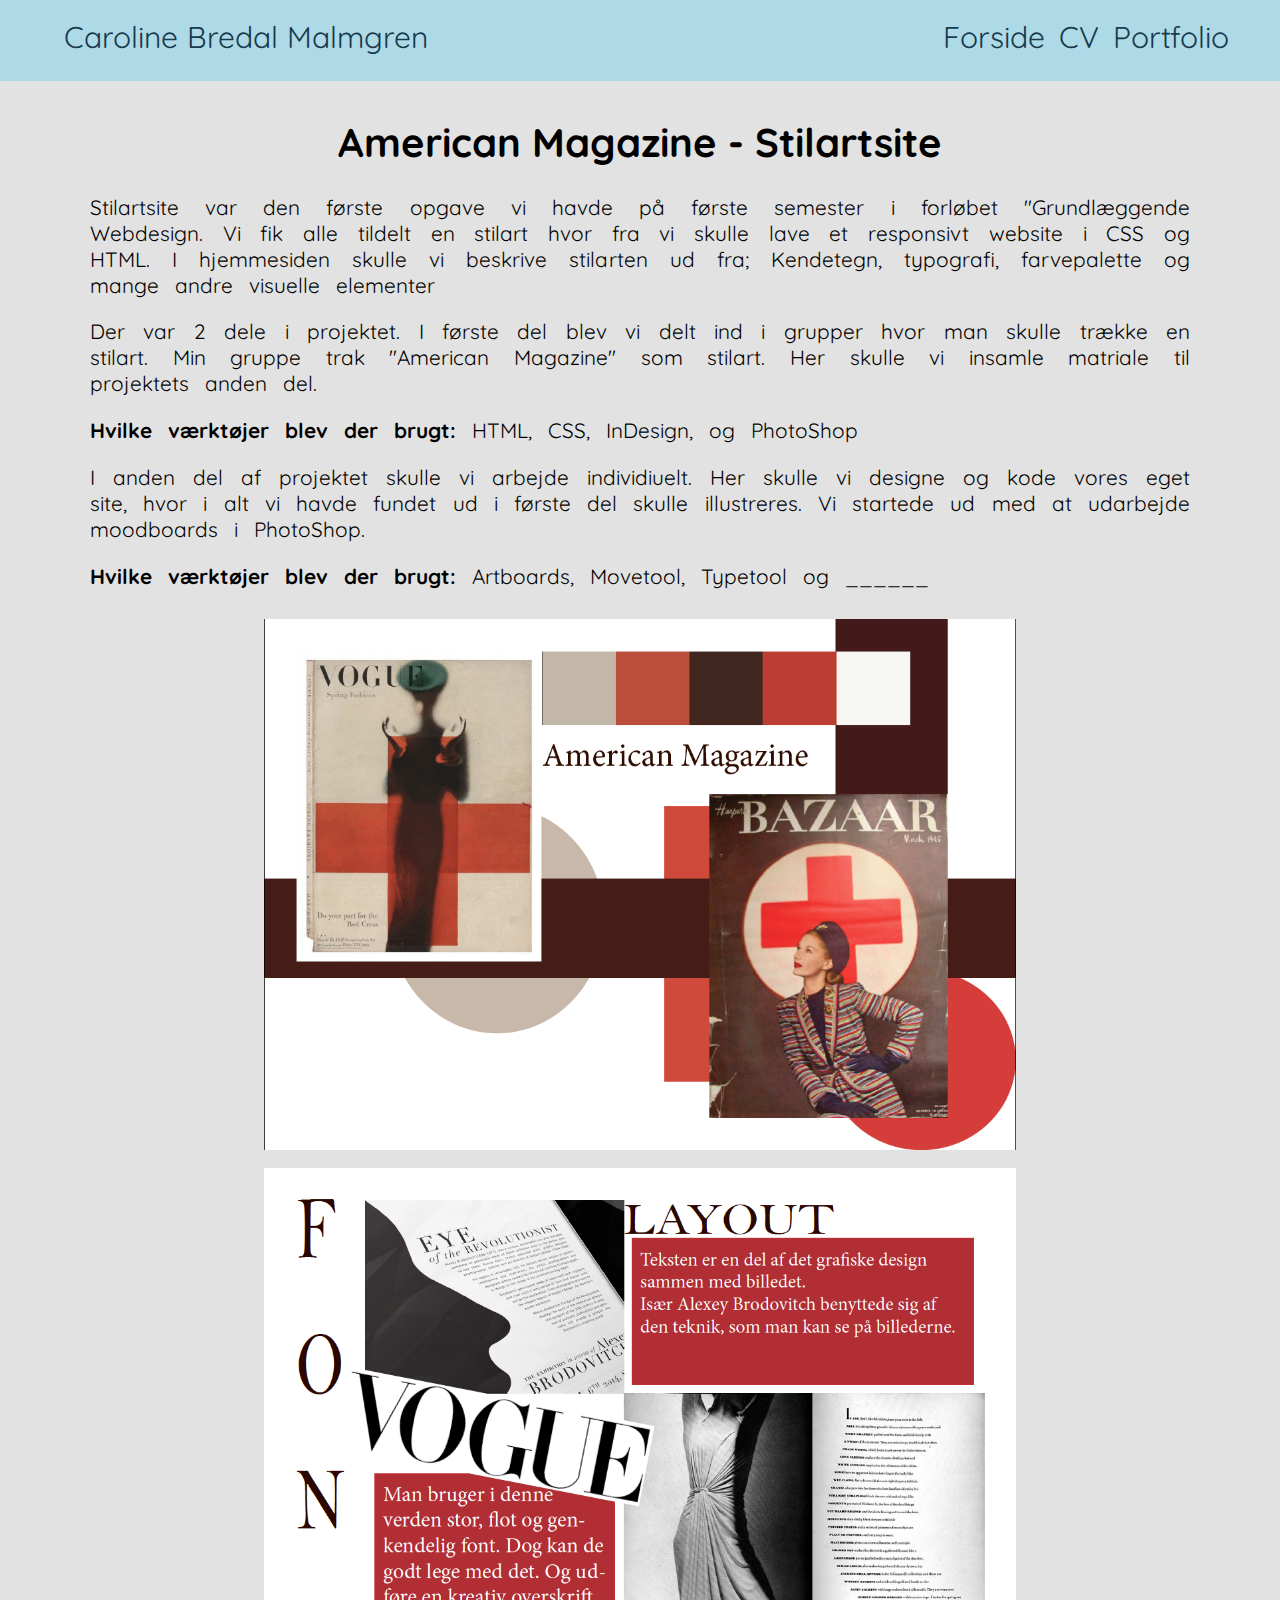
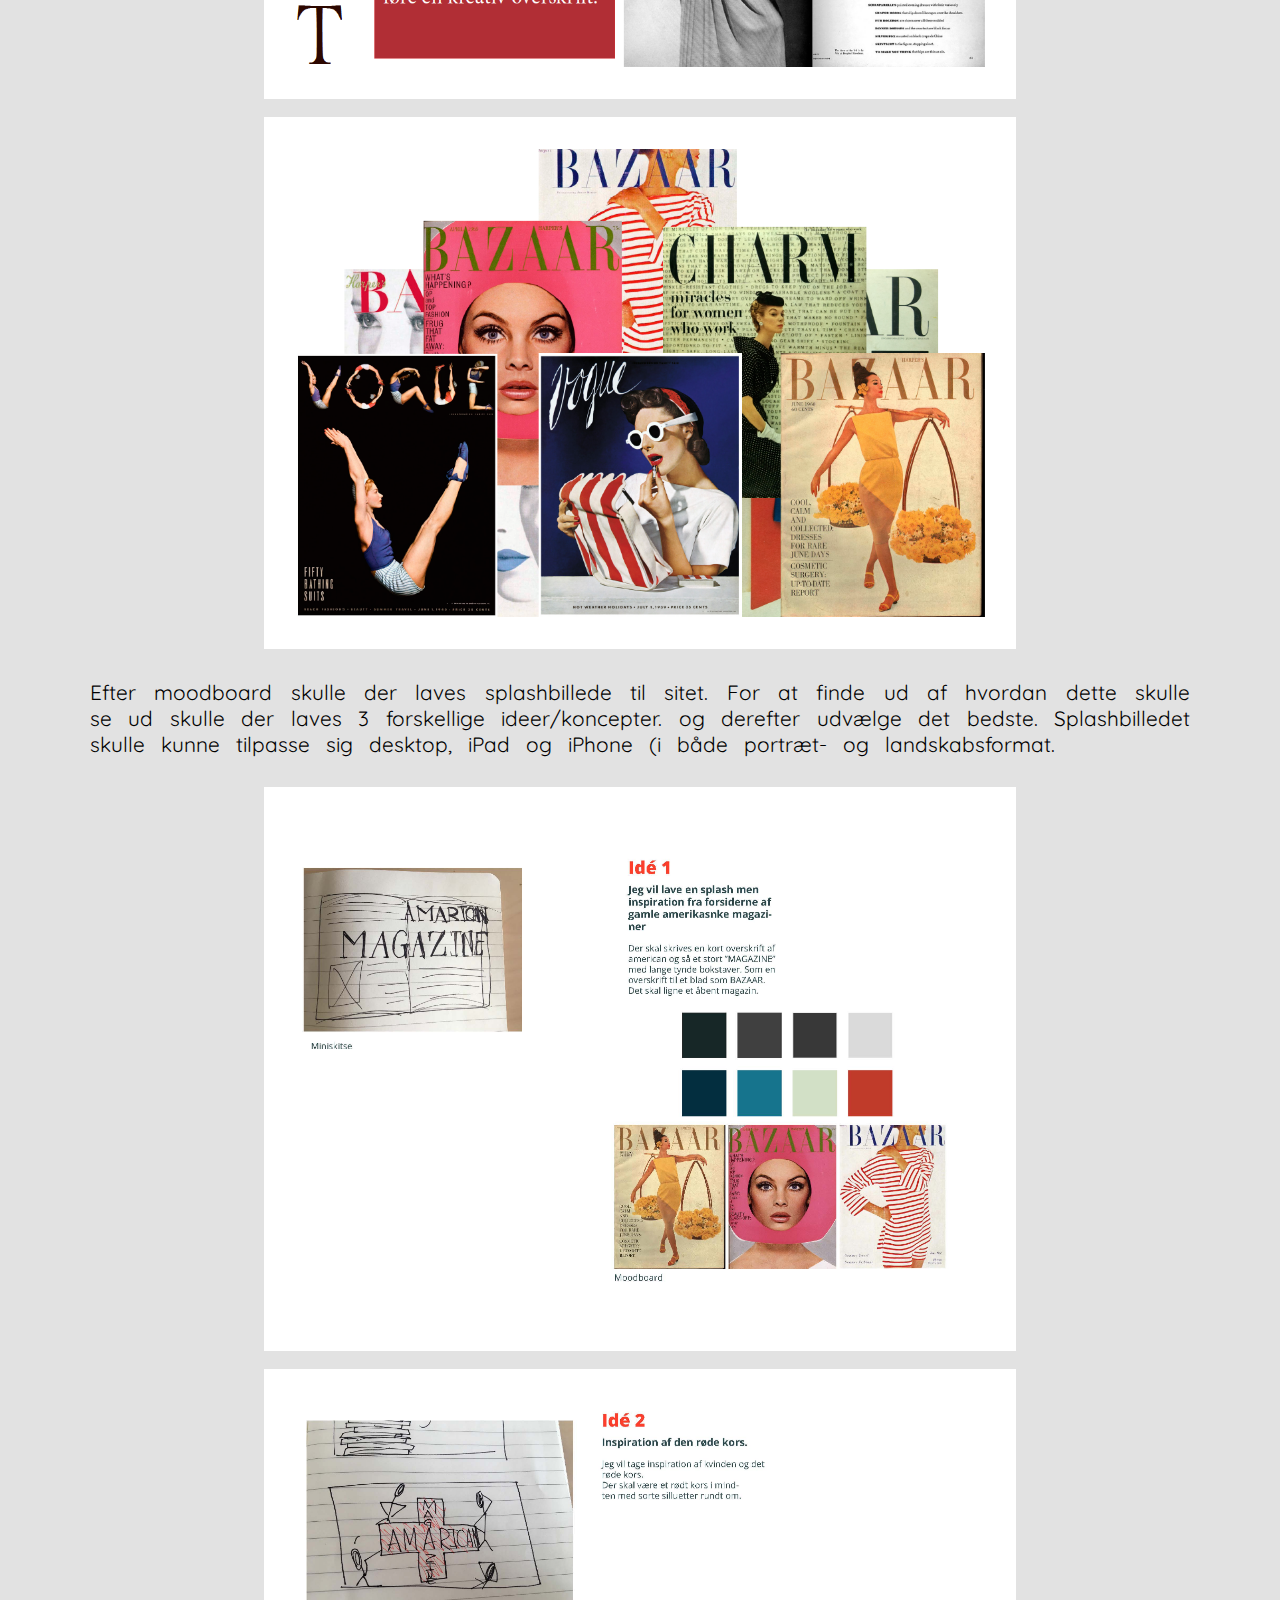
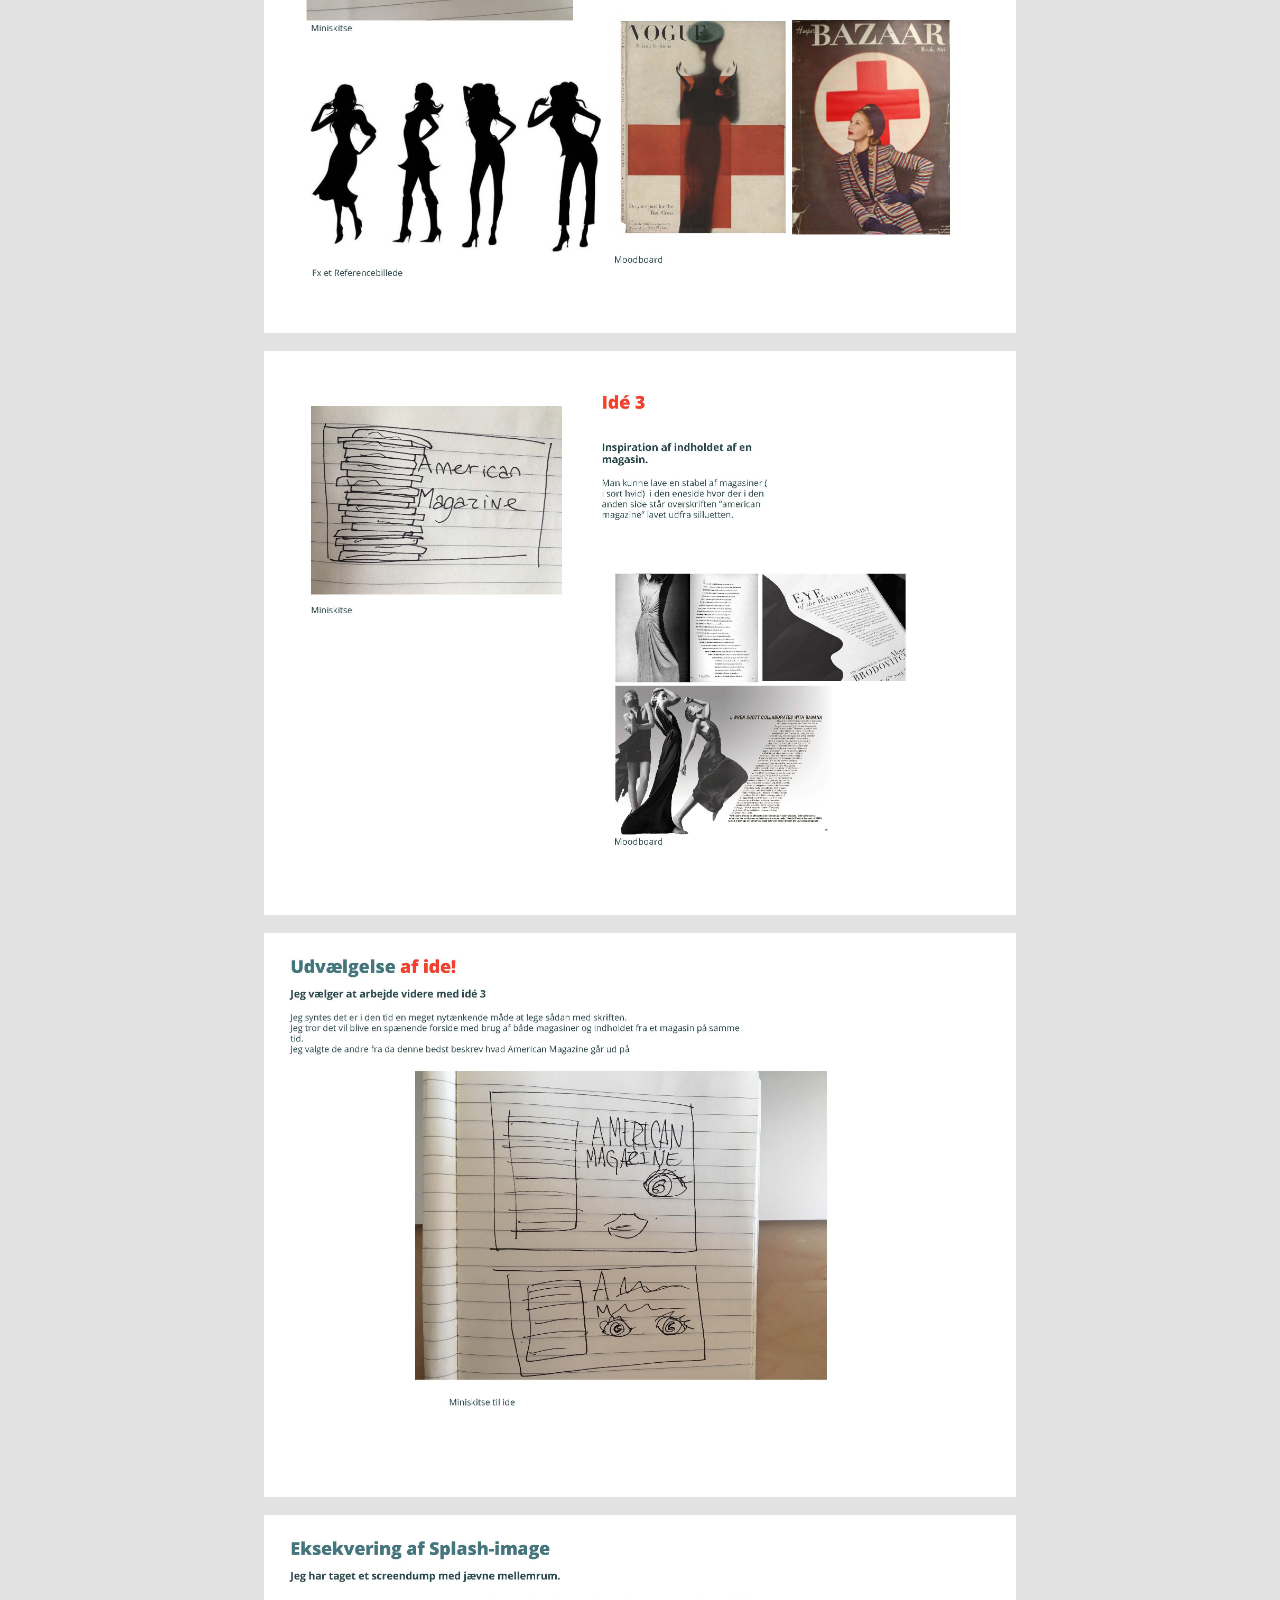
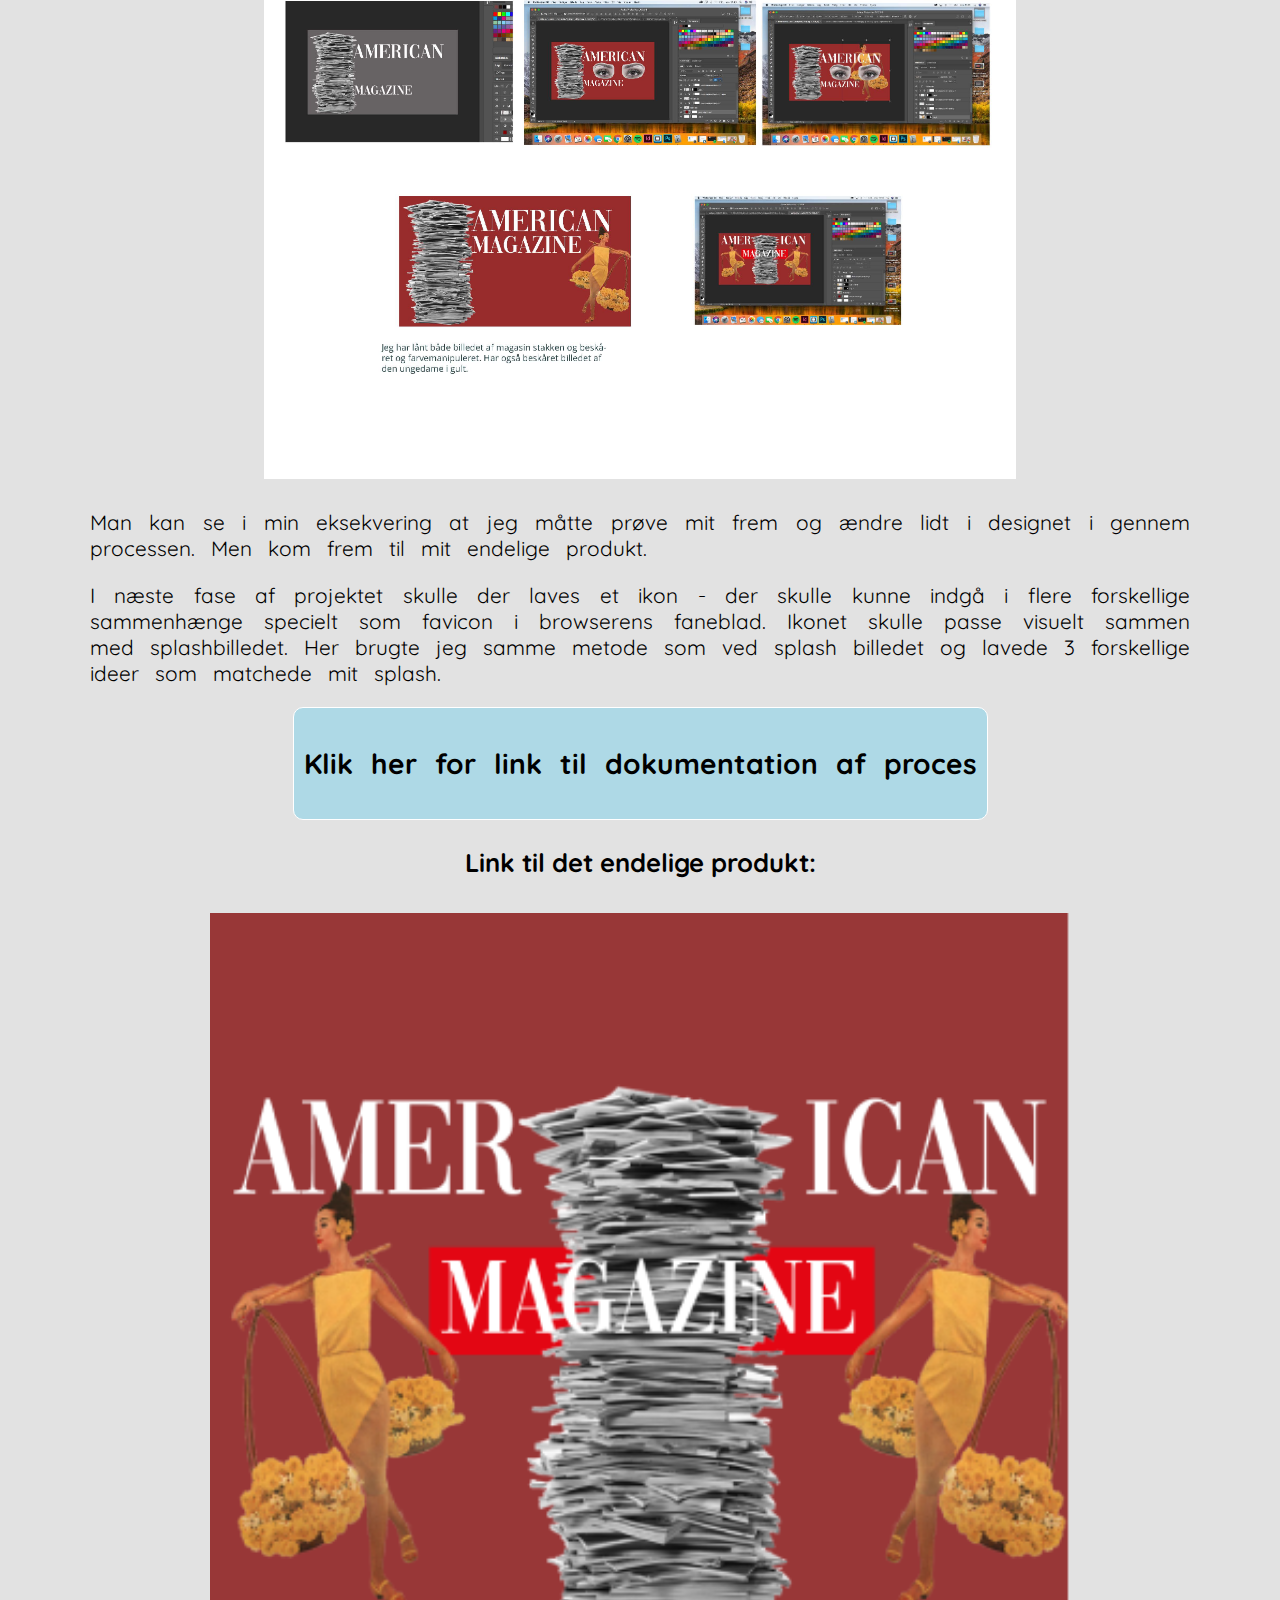
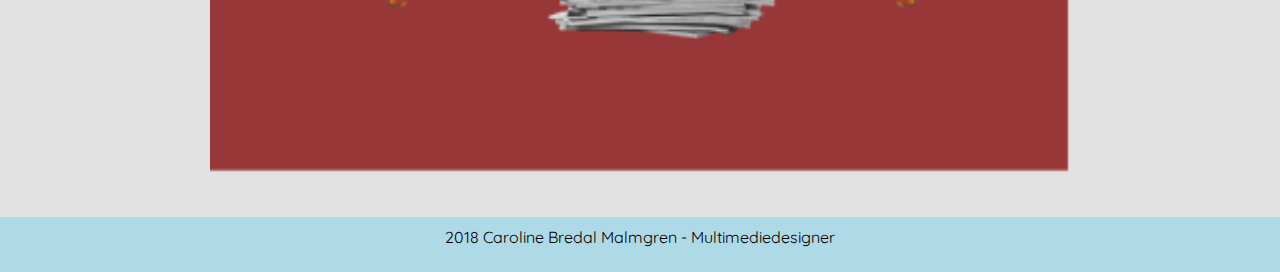
==== american_magazine.html @ 923a508d "test" ====
<!DOCTYPE html>
<html lang="">

<head>
    <meta charset="utf-8">
    <meta name="viewport" content="width=device-width, initial-scale=1.0">
    <title>Caroline B.M. portofolie</title>

    <link rel="stylesheet" href="style.css">

    <link href="https://fonts.googleapis.com/css?family=Quicksand" rel="stylesheet">

</head>

<body>

    <header>

        <div class="navbar">
            <div class="left_aligned">
                <a href="">Caroline Bredal Malmgren</a>
            </div>

            <a href="index.html">Forside</a>
            <a href="index.html#cv">CV</a> <a href="index.html#portfolien"> Portfolio</a>

        </div>
        <div class="dropdown">
            <button onclick="myFunction()" class="dropbtn">Dropdown</button>
            <div id="myDropdown" class="dropdown-content">
                <a href="index.html#forside">Forside</a>
                <a href="index.html#cv">CV</a>
                <a href="index.html#portofolien">Portofolie</a>
                <a href="american_magazine.html">American Magazine</a>
                <a href="pilot.html">Pilot</a>
                <a href="kaffebar.html">Ingolfs Kaffebar</a>
            </div>
        </div>
    </header>


    <section id="info">
        <h1>American Magazine - Stilartsite</h1>
        <div class="første">
            <p>Stilartsite var den første opgave vi havde på første semester i forløbet "Grundlæggende Webdesign. Vi fik alle tildelt en stilart hvor fra vi skulle lave et responsivt website i CSS og HTML. I hjemmesiden skulle vi beskrive stilarten ud fra; Kendetegn, typografi, farvepalette og mange andre visuelle elementer</p>
            <p>Der var 2 dele i projektet. I første del blev vi delt ind i grupper hvor man skulle trække en stilart. Min gruppe trak "American Magazine" som stilart. Her skulle vi insamle matriale til projektets anden del.
            </p>
            <p><b>Hvilke værktøjer blev der brugt:</b> HTML, CSS, InDesign, og PhotoShop</p>
            <p>I anden del af projektet skulle vi arbejde individiuelt. Her skulle vi designe og kode vores eget site, hvor i alt vi havde fundet ud i første del skulle illustreres. Vi startede ud med at udarbejde moodboards i PhotoShop.</p>
            <p><b>Hvilke værktøjer blev der brugt:</b> Artboards, Movetool, Typetool og ______
            </p>
        </div>

        <div class="am_flex">
            <img src="billeder/moodboard_am/Screen%20Shot%202018-09-14%20at%2008.55.31.png">
            <img src="billeder/moodboard_am/Screen%20Shot%202018-09-14%20at%2008.55.57.png">
            <img src="billeder/moodboard_am/Screen%20Shot%202018-09-14%20at%2008.56.09.png">
        </div>

        <div class="anden">
            <p>Efter moodboard skulle der laves splashbillede til sitet. For at finde ud af hvordan dette skulle se ud skulle der laves 3 forskellige ideer/koncepter. og derefter udvælge det bedste. Splashbilledet skulle kunne tilpasse sig desktop, iPad og iPhone (i både portræt- og landskabsformat.</p>

            <div class="am_flex">
                <img src="billeder/moodboard_am/carolinemalmgren_splashbillede_Page_2.jpg">
                <img src="billeder/moodboard_am/carolinemalmgren_splashbillede_Page_3.jpg">
                <img src="billeder/moodboard_am/carolinemalmgren_splashbillede_Page_4.jpg">
                <img src="billeder/moodboard_am/carolinemalmgren_splashbillede_Page_5.jpg">
                <img src="billeder/moodboard_am/carolinemalmgren_splashbillede_Page_7.jpg">
            </div>
            <p>Man kan se i min eksekvering at jeg måtte prøve mit frem og ændre lidt i designet i gennem processen. Men kom frem til mit endelige produkt.
            </p>
            <p>I næste fase af projektet skulle der laves et ikon - der skulle kunne indgå i flere forskellige sammenhænge specielt som favicon i browserens faneblad. Ikonet skulle passe visuelt sammen med splashbilledet. Her brugte jeg samme metode som ved splash billedet og lavede 3 forskellige ideer som matchede mit splash.
            </p>

            <div class="knap">
                <a href="pdf/carolinemalmgren_splashbillede%20copy.pdf">
                    <h3><b>Klik her for link til dokumentation af proces</b></h3>
                </a>
            </div>
            <h3>Link til det endelige produkt:</h3>
            <div class="portofolieflex">
                <a href="http://carolinemalmgren.dk/kea/01-web/04-responsive-webdesign/01_04_02/?1"><img src="billeder/portofolie/resposivt.png" alt=""></a>
            </div>

        </div>
    </section>
<footer> 2018 Caroline Bredal Malmgren - Multimediedesigner
    </footer>
    <script src="script.js"></script>

</body>

</html>
---- style.css ----
body {
    margin: 0;
    background-color: var(--color-antic)
}

* {
    box-sizing: border-box;
}

div {
    display: block;
}

img {
    width: 100%;
}

.navbar {
    display: none;
}

#info {
    padding: 60px 40px 30px 40px;
    text-align: center;
}

/***********ROOT***********/
:root {
    --color-lightblue: #aed9e6;
    --color-antic: #e2e2e2;
    --color-hover: #0e85e5;
    --color-blue: #9cabc3
}


/***********FONT***********/
p {
    text-align: justify;
    font-family: 'Quicksand', sans-serif;
    font-size: 1.3em;
    width: 100%;
    word-spacing: 10px;
}

b {
    text-align: center;
    font-family: 'Quicksand', sans-serif;
    font-size: 1em;
    width: 100%;
    word-spacing: 10px;
    font-weight: bold;
}

h1 {
    text-align: center;
    font-family: 'Quicksand', sans-serif;
    font-size: 2.5em;
    width: 100%
}

h2 {
    text-align: center;
    font-family: 'Quicksand', sans-serif;
    font-size: 1.8em;
    width: 100%
}

h3 {
    text-align: center;
    font-family: 'Quicksand', sans-serif;
    font-size: 1.6em;
    width: 100%
}

a {
    text-align: center;
    font-family: 'Quicksand', sans-serif;
    font-size: 1.1em;
    width: 100%;
    text-decoration: none;
    color: black;
}


/***********MENU 1***********/
.left_aligned {
    float: left;
    word-spacing: 1px;
    padding-left: 5vw
}

header {
    background-color: var(--color-lightblue);
    position: fixed;
    width: 100%;
}

.navbar {
    text-align: right;
    margin: 1vw 4vw 2vw 0;
    padding-top: 5px;
    word-spacing: 10px
}

.navbar a {
    text-decoration: none;
    color: #173a4d;
    font-size: 30px;
}


.navbar a:hover {
    color: #0e85e5;
    cursor: pointer;

}

/***********MENU 2***********/

.dropbtn {
    background-color: var(--color-lightblue);
    color: white;
    padding: 16px;
    font-size: 16px;
    border: none;
    cursor: pointer;
}

.dropbtn:hover,
.dropbtn:focus {
    background-color: #83cfe8;
}

.dropdown {
    position: relative;
    display: inline-block;
}


.dropdown-content {
    display: none;
    position: absolute;
    background-color: var(--color-blue);
    min-width: 160px;
    box-shadow: 0px 8px 16px 0px rgba(0, 0, 0, 0.2);
    z-index: 1;
}

.dropdown-content a {
    color: black;
    padding: 12px 16px;
    text-decoration: none;
    display: block;
}

.dropdown-content a:hover {
    background-color: #ddd
}

.show {
    display: block;
}


/***********FORSIDE***********/


#splash {
    padding-top: 34px;
    display: inline-block;

}

/***********IMAGE***********/

.image img {
    width: 100%;
    border: 2px solid white;
}

.image {
    margin-top: 20px;
    flex-grow: 1;
    flex-basis: 200px;
}

.column img {
    width: 100%;
}

/***********CV************/

#cv {
    padding: 10px;
    flex-wrap: wrap;
    justify-content: center;
    width: 100%
}

#cv .sectionwrapper {
    display: flex;
    flex-wrap: wrap;
}

#cv .column {
    flex-grow: 1;
    flex-basis: 250px;

}


#cv .column_wide {
    flex-grow: 2;
    flex-basis: 300px;

}

#cv img {
    border-radius: 50%;
}

h2 {
    text-align: center;
}

/**********PORTOFOLIE**********/
.porth1 {
    font-size: 20px;
    text-align: center;
}

.portofolieflex {
    display: flex;
    flex-wrap: wrap;
    width: 80%;
    margin: auto;
}

.portofolieflex a {
    flex-grow: 1;
    flex-basis: 300px;
}

.portofolieflex img {
    width: 100%;
    transition: all 0.5s ease;
    padding: 10px;

}



/**********American Magazine**********/

.am_flex img {
    width: 100%;
    margin: 0 auto;
    display: block;
    padding: 9px;
}

/**********PILOT**********/

video {
    width: 100%;
}



/**********INFOLFS KAFFEBAR**********/
.knap {
    background-color: var(--color-lightblue);
    display: inline-block;
    border: 1px white solid;
    border-radius: 10px;
    padding: 10px
}

.anden {
    align-items: center;
}

/**********FOOTER**********/
footer,
footer p {
    background-color: var(--color-lightblue);
    text-align: center;
    font-family: 'Quicksand', sans-serif;
    font-size: 1em;
    padding: 10px;
    height: 55px;
}

/**********desktop**********/

@media only screen and (min-width: 730px) {

    .dropdown {
        display: none;
    }

    .navbar {
        display: block;
    }

    #splash {
        width: 100vw;
        margin-left: -10px;
        display: block;
        padding-top: 80px
    }

    #cv {
        padding: 70px;
    }

    video {
        width: 100%;
    }

    #info {
        padding: 90px 90px 30px 90px;
        text-align: center;
    }

    .am_flex img {
        width: 70%;
        margin: 0 auto;
        display: block;
        padding: 9px;
    }

    .porth1 {
        font-size: 30px;
        text-align: center;
    }

    .portofolieflex {
        display: flex;
        flex-wrap: wrap;
        width: 80%;
        margin: auto;
    }

    .portofolieflex a {
        flex-grow: 1;
        flex-basis: 300px;
    }


    .portofolieflex img:hover {
        transform: scale(1.05);
    }

    .txt_pilot_1 {
        flex-basis: 400px;
        flex-grow: 1;
        padding-right: 2vw;
    }

    .pilot_videoer {
        flex-basis: 200px;
        flex-grow: 1;
    }

    .pilot_sectionwrapper {
        display: flex;
        flex-wrap: wrap;
        column-count: 2;
    }

    .redesign_2 img {
        width: 40%;
    }

}
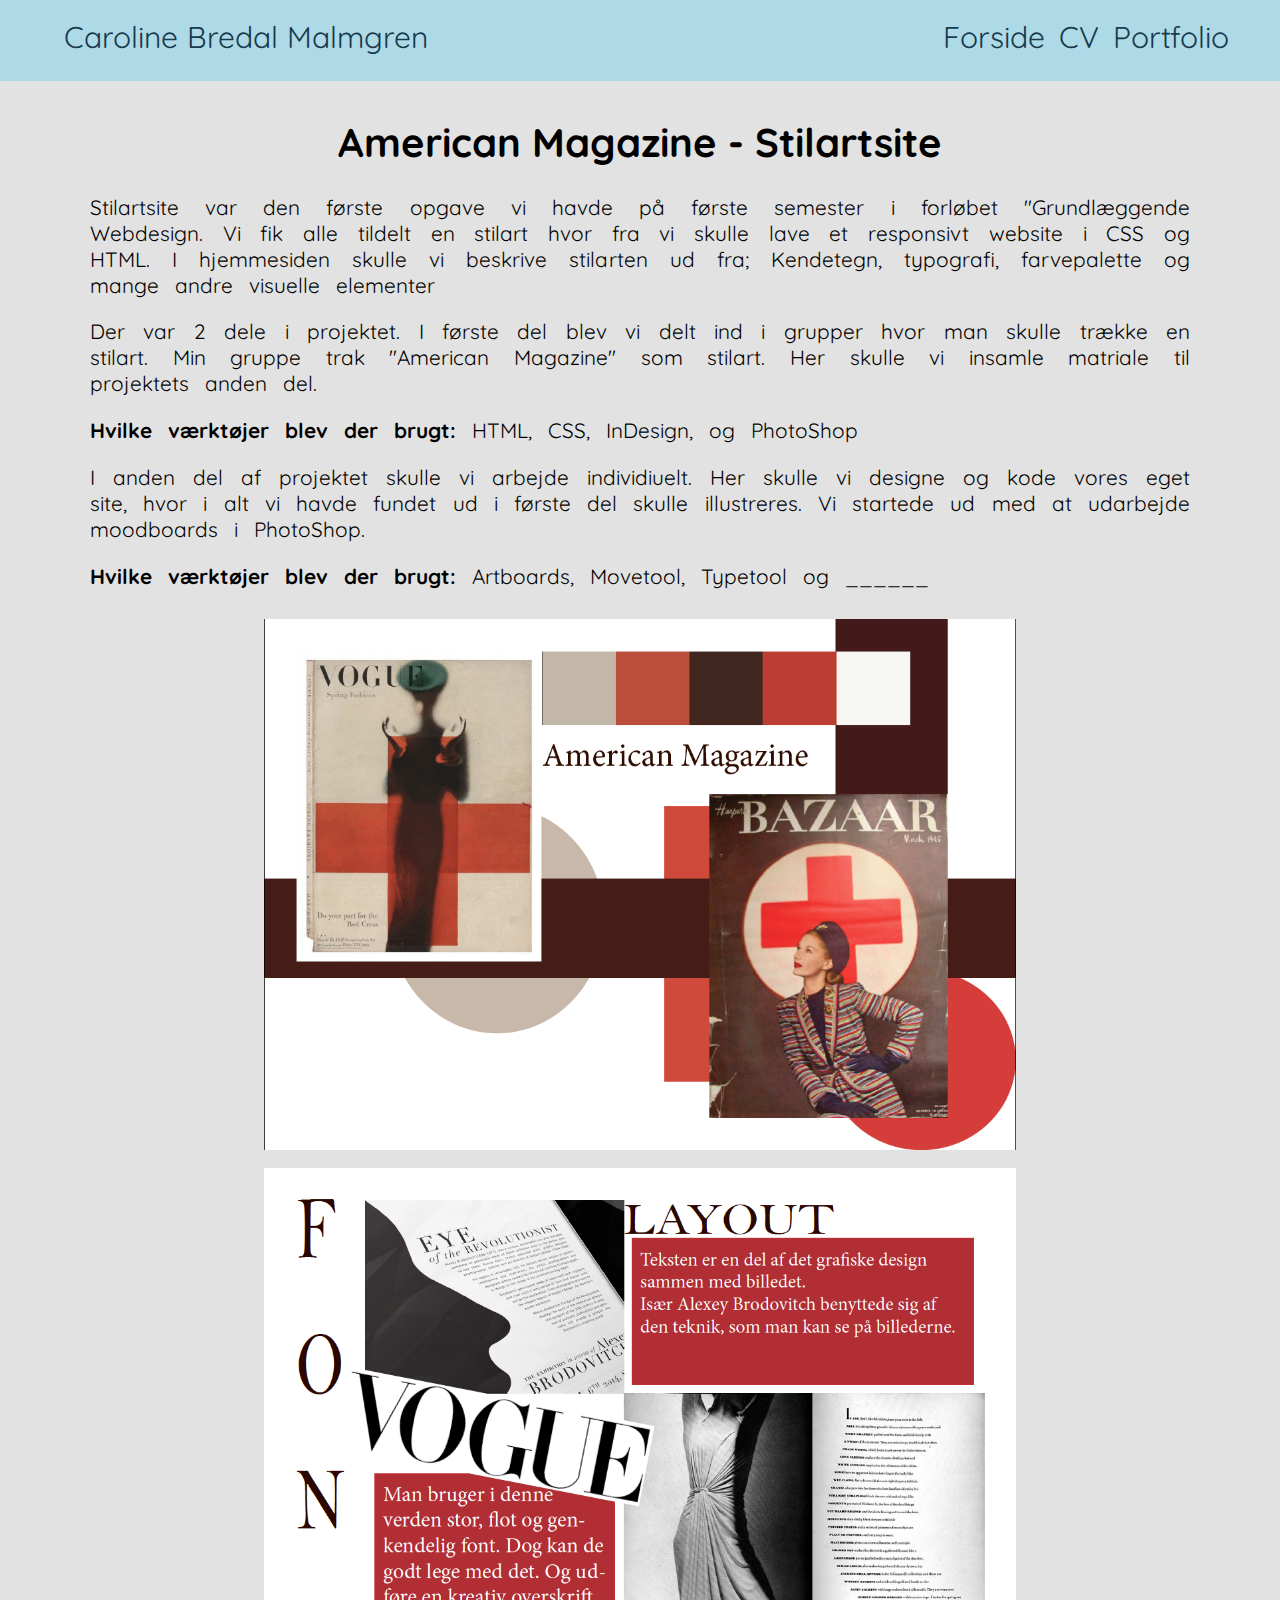
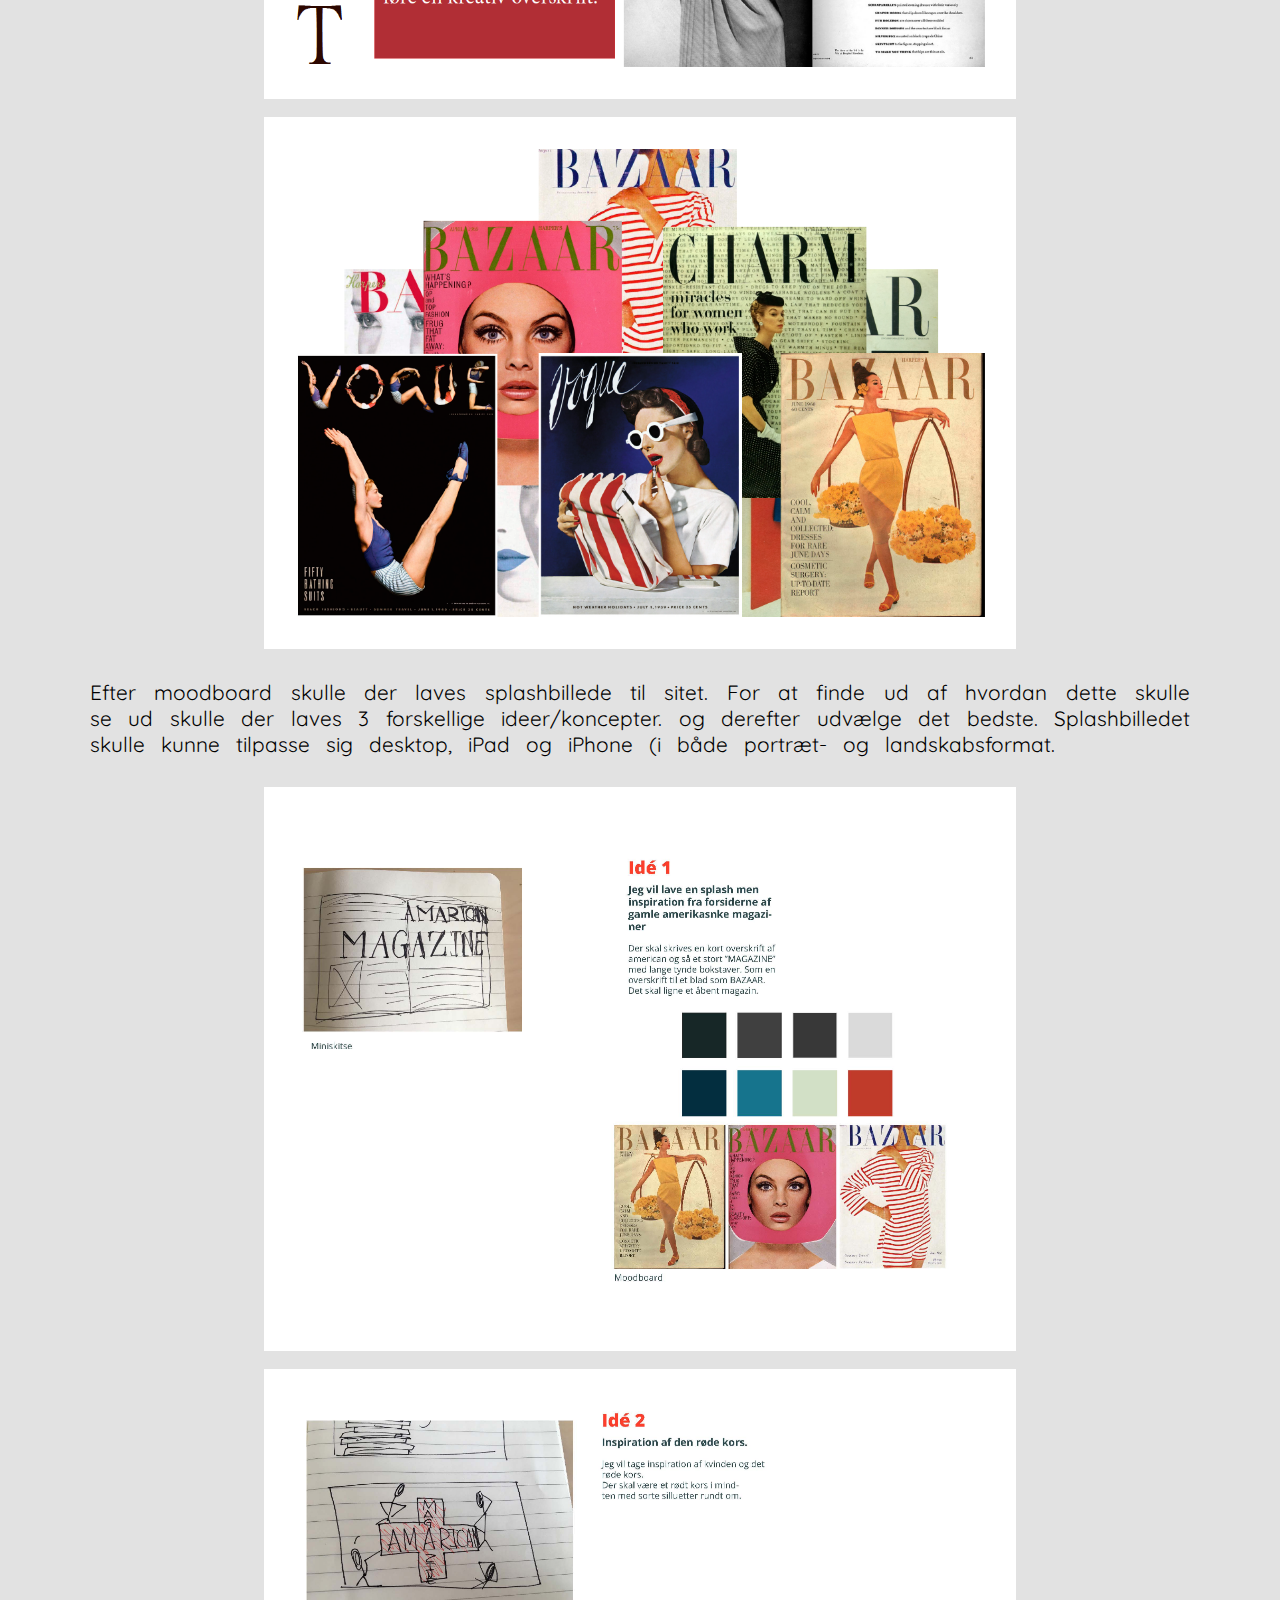
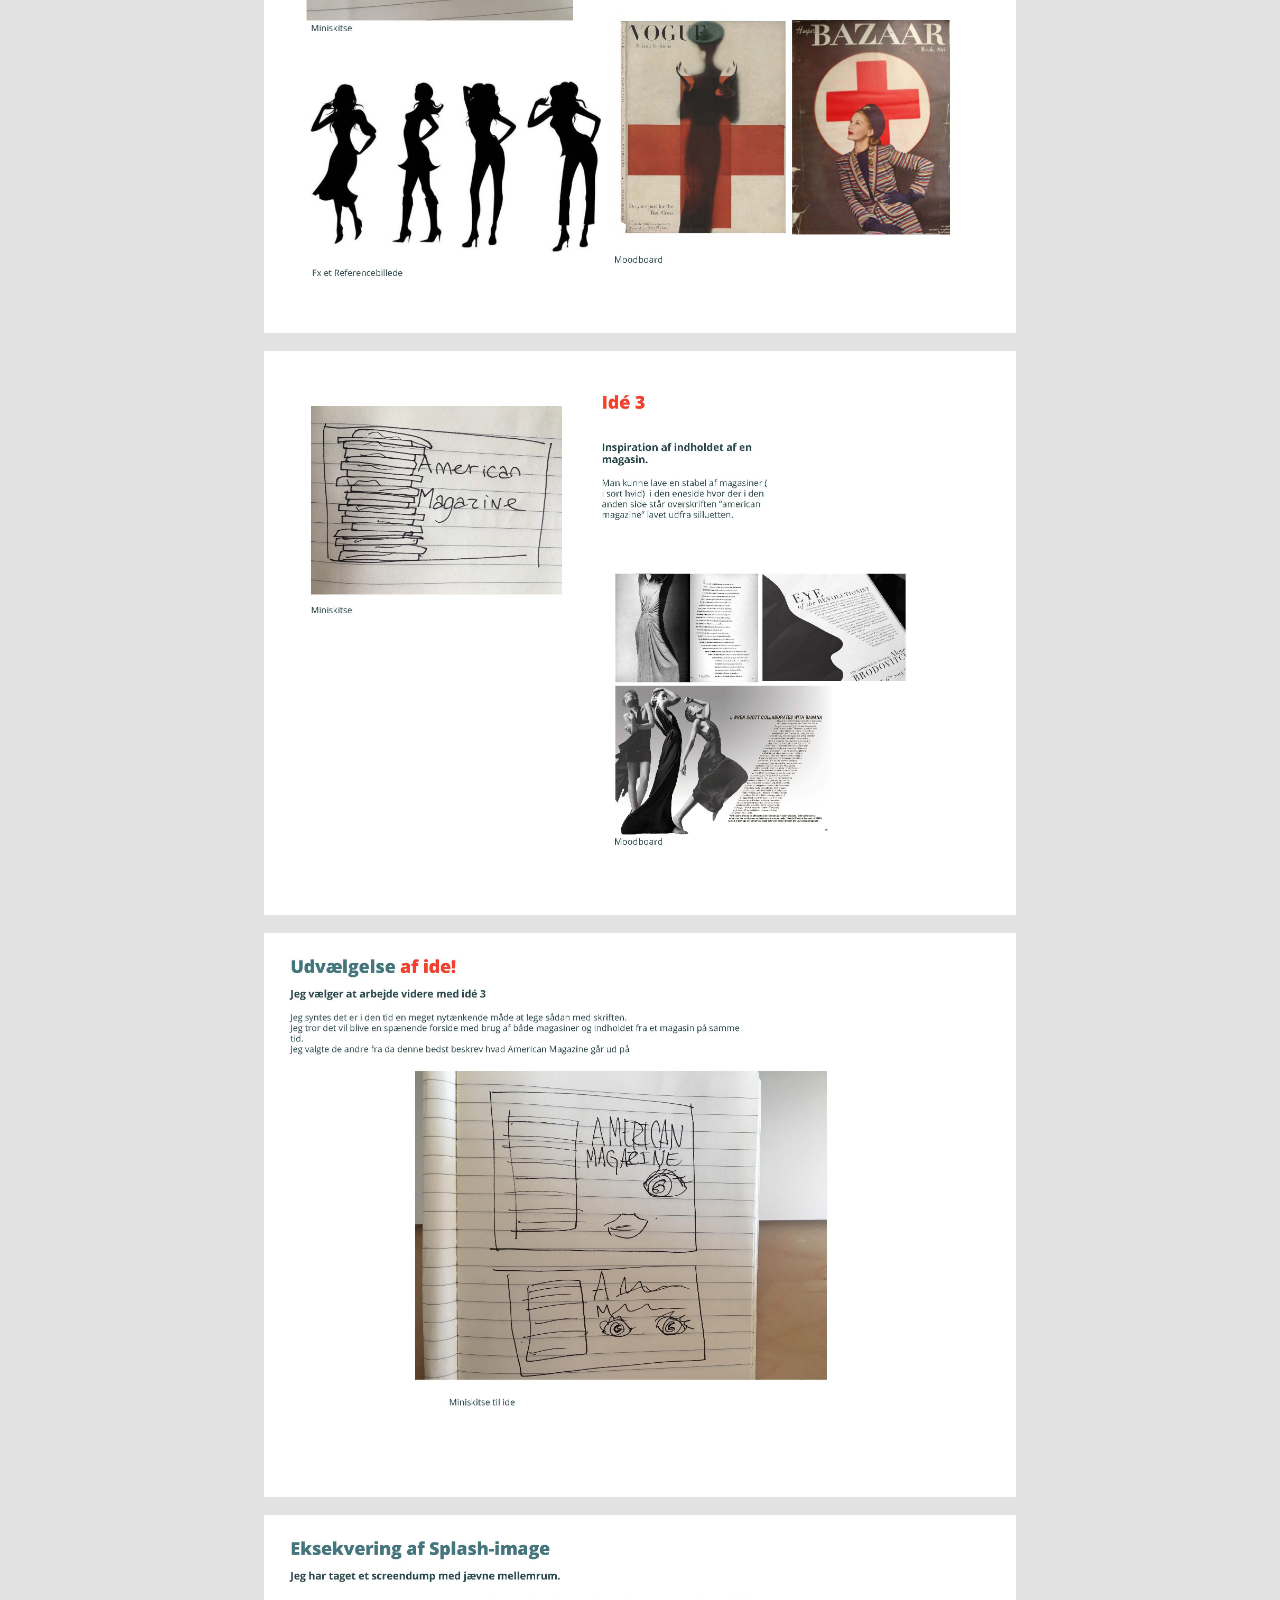
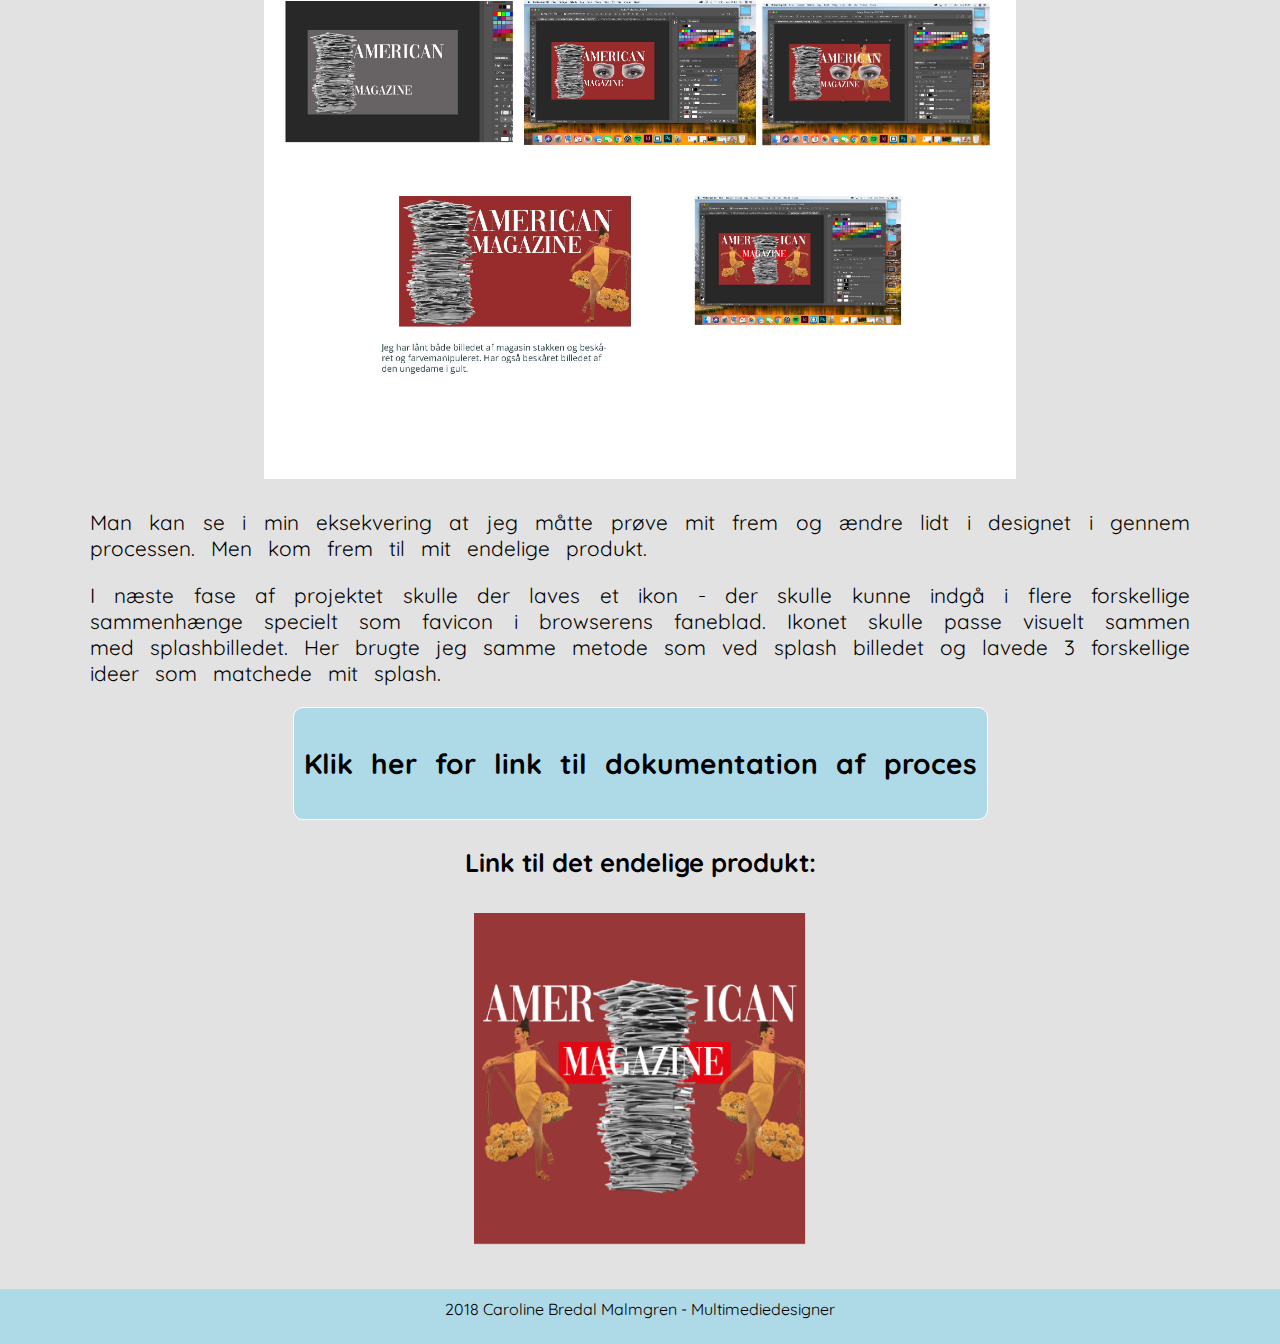
==== commit 8e42481a: "skabeloner" ====
--- a/american_magazine.html
+++ b/american_magazine.html
@@ -71,20 +71,20 @@
             </p>
             <p>I næste fase af projektet skulle der laves et ikon - der skulle kunne indgå i flere forskellige sammenhænge specielt som favicon i browserens faneblad. Ikonet skulle passe visuelt sammen med splashbilledet. Her brugte jeg samme metode som ved splash billedet og lavede 3 forskellige ideer som matchede mit splash.
             </p>
-
-            <div class="knap">
-                <a href="pdf/carolinemalmgren_splashbillede%20copy.pdf">
-                    <h3><b>Klik her for link til dokumentation af proces</b></h3>
-                </a>
+            <div class="bund">
+                <div class="knap">
+                    <a href="pdf/carolinemalmgren_splashbillede%20copy.pdf">
+                        <h3><b>Klik her for link til dokumentation af proces</b></h3>
+                    </a>
+                </div>
+                <h3>Link til det endelige produkt:</h3>
+                <div class="portofolieflex">
+                    <a href="http://carolinemalmgren.dk/kea/01-web/04-responsive-webdesign/01_04_02/?1"><img src="billeder/portofolie/resposivt.png" alt=""></a>
+                </div>
             </div>
-            <h3>Link til det endelige produkt:</h3>
-            <div class="portofolieflex">
-                <a href="http://carolinemalmgren.dk/kea/01-web/04-responsive-webdesign/01_04_02/?1"><img src="billeder/portofolie/resposivt.png" alt=""></a>
-            </div>
-
         </div>
     </section>
-<footer> 2018 Caroline Bredal Malmgren - Multimediedesigner
+    <footer> 2018 Caroline Bredal Malmgren - Multimediedesigner
     </footer>
     <script src="script.js"></script>
 
--- a/style.css
+++ b/style.css
@@ -1,6 +1,6 @@
 body {
     margin: 0;
-    background-color: var(--color-antic)
+    background-color: var(--color-antic);
 }
 
 * {
@@ -120,10 +120,14 @@
 .dropbtn {
     background-color: var(--color-lightblue);
     color: white;
-    padding: 16px;
+    padding: 26px;
     font-size: 16px;
     border: none;
     cursor: pointer;
+    background-image: url(billeder/portofolie/burger_menu.png);
+    background-repeat: no-repeat;
+
+
 }
 
 .dropbtn:hover,
@@ -135,7 +139,6 @@
     position: relative;
     display: inline-block;
 }
-
 
 .dropdown-content {
     display: none;
@@ -369,7 +372,7 @@
         column-count: 2;
     }
 
-    .redesign_2 img {
+    .bund img {
         width: 40%;
     }
 
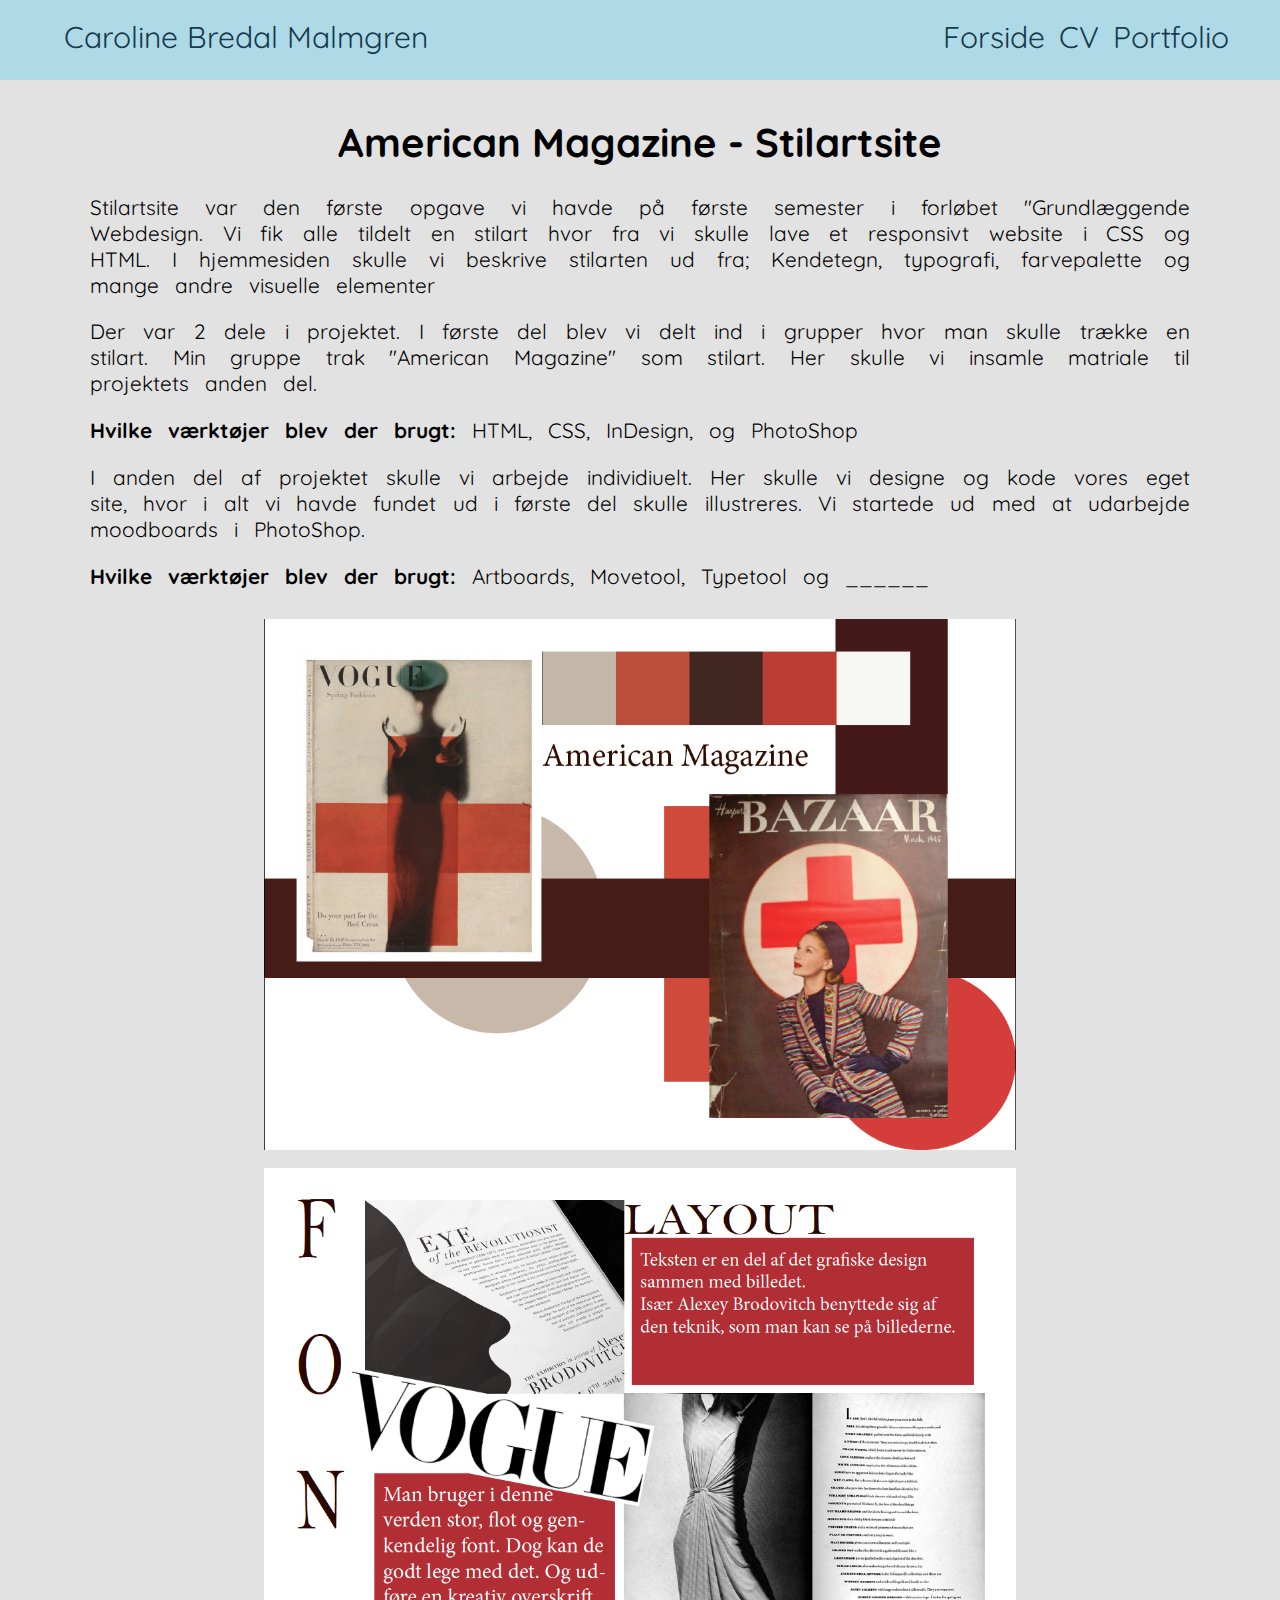
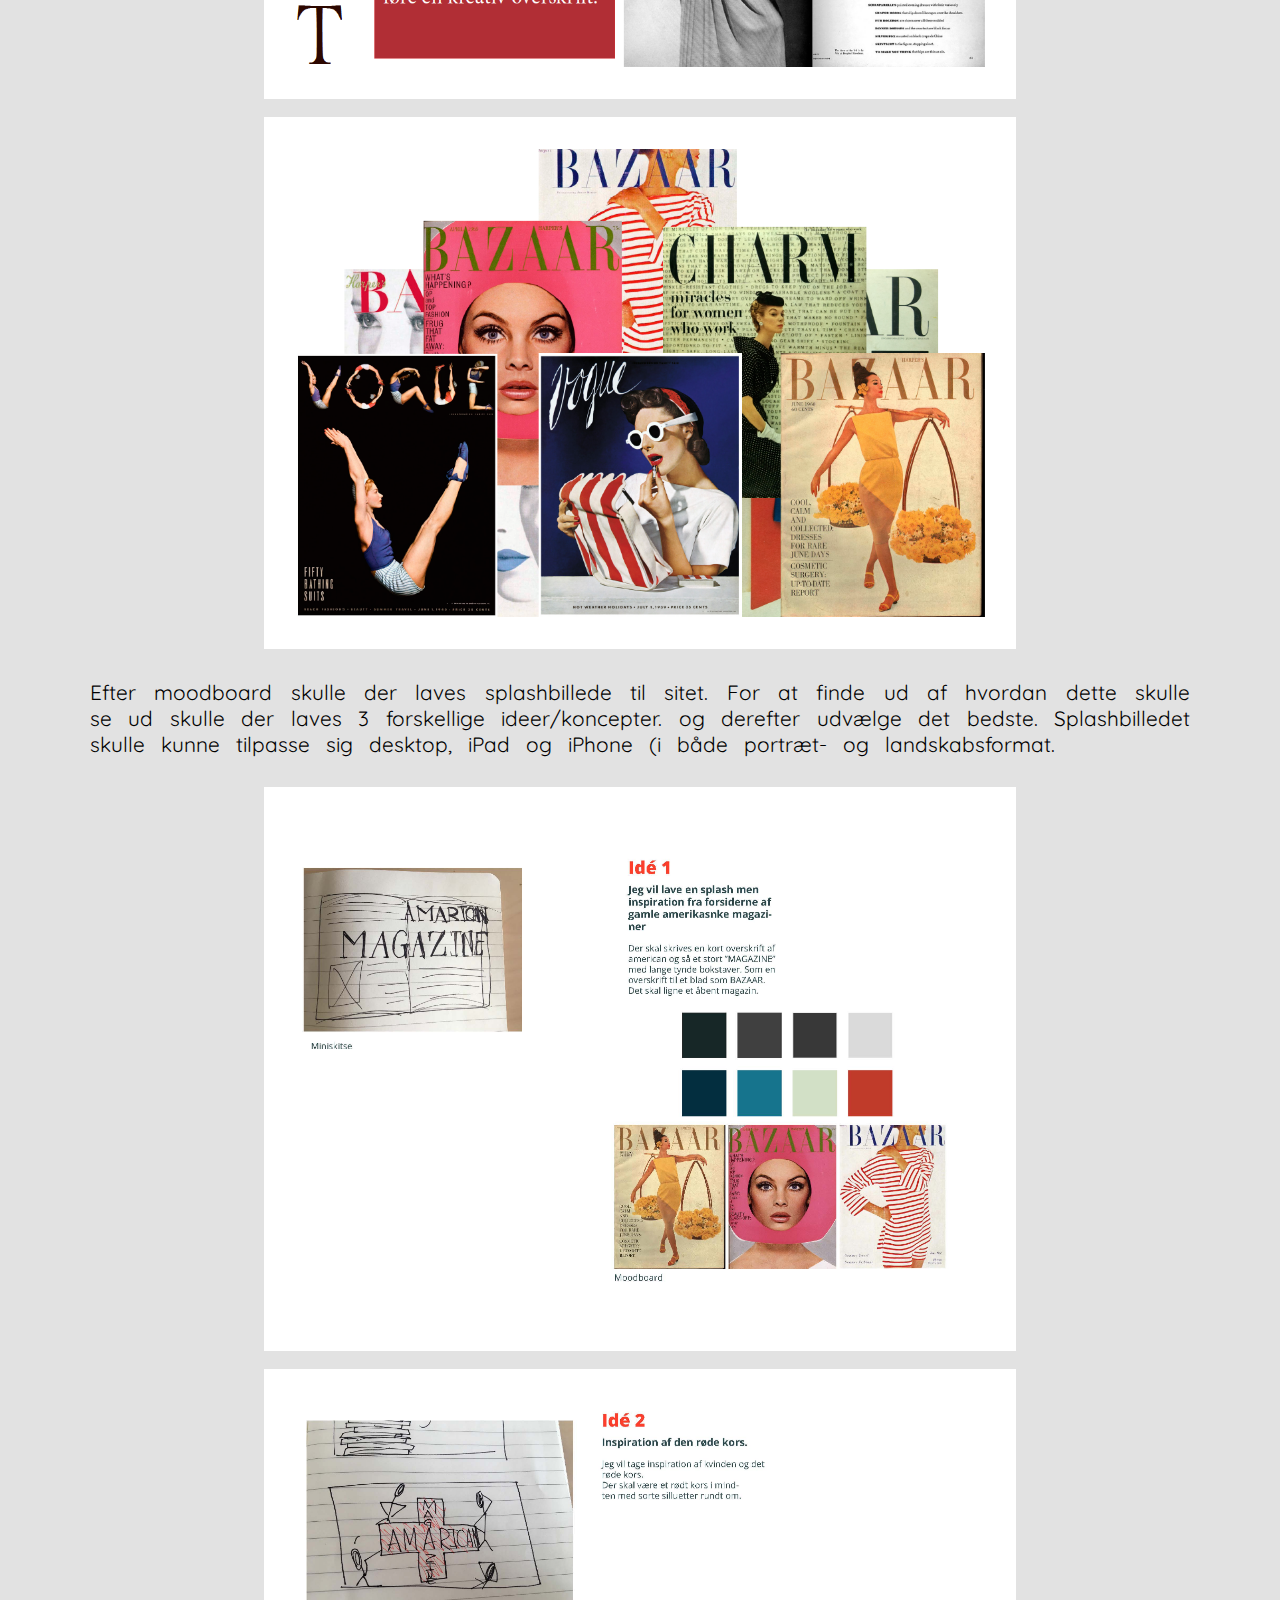
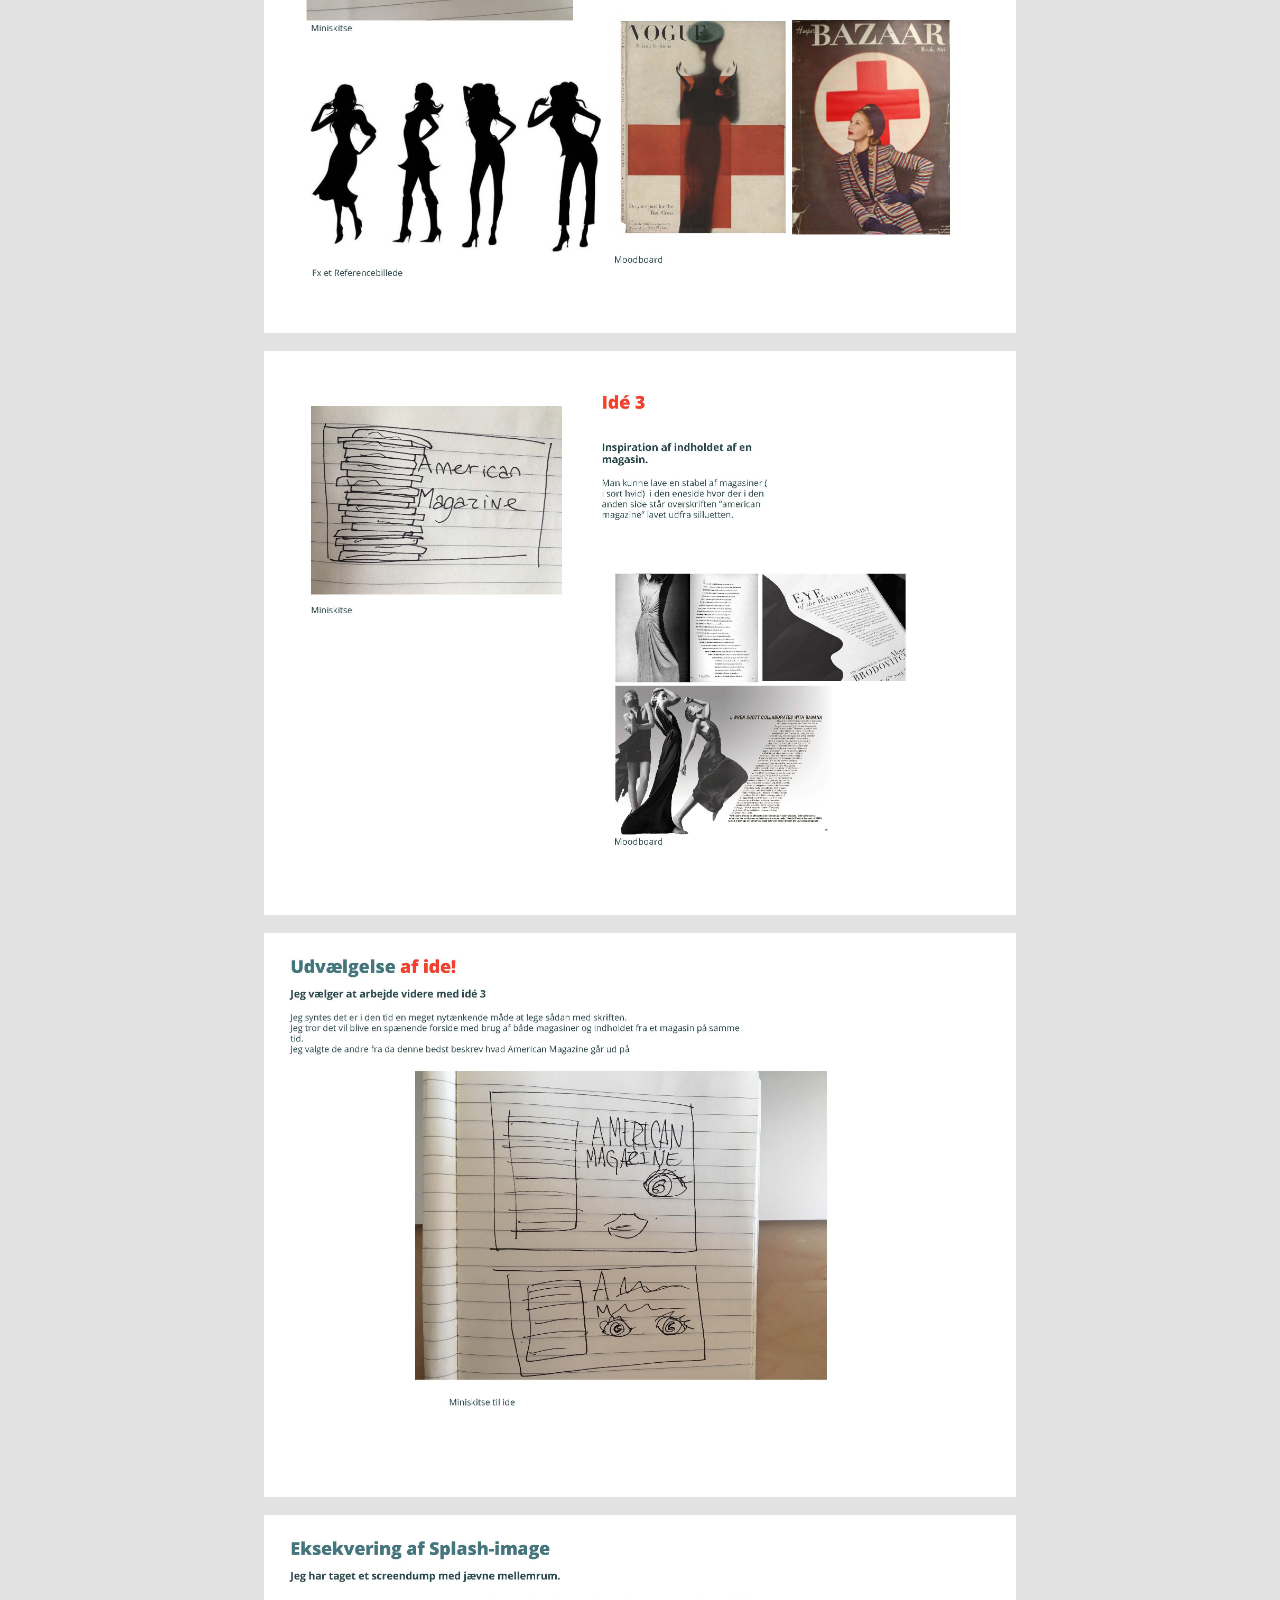
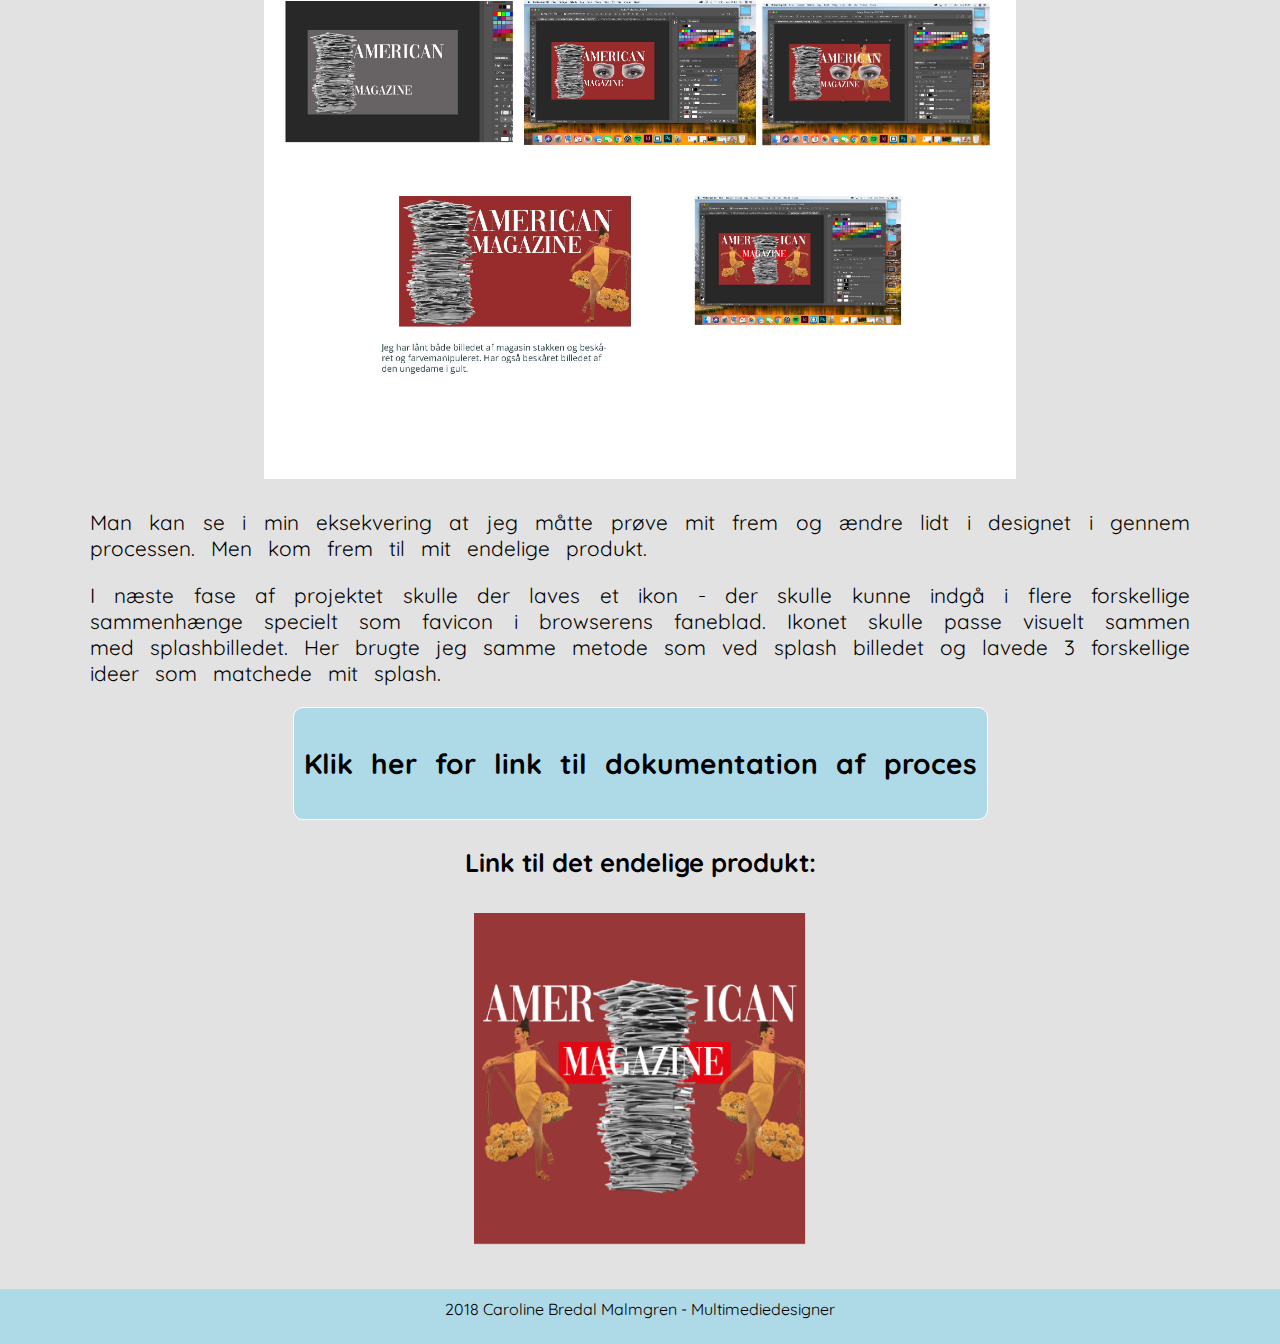
==== commit 781edff3: "rettet.js" ====
--- a/american_magazine.html
+++ b/american_magazine.html
@@ -22,20 +22,29 @@
             </div>
 
             <a href="index.html">Forside</a>
-            <a href="index.html#cv">CV</a> <a href="index.html#portfolien"> Portfolio</a>
+            <a href="index.html#cv">CV</a>
+            <a href="index.html#porto">Portfolio</a>
 
         </div>
-        <div class="dropdown">
-            <button onclick="myFunction()" class="dropbtn">Dropdown</button>
-            <div id="myDropdown" class="dropdown-content">
-                <a href="index.html#forside">Forside</a>
-                <a href="index.html#cv">CV</a>
-                <a href="index.html#portofolien">Portofolie</a>
-                <a href="american_magazine.html">American Magazine</a>
-                <a href="pilot.html">Pilot</a>
-                <a href="kaffebar.html">Ingolfs Kaffebar</a>
-            </div>
-        </div>
+
+        <nav class="burgermenu">
+            <div id="menuknap">☰</div>
+            <ul id="menu" class="hidden">
+                <li><a href="index.html#forside">Forside</a></li>
+                <li><a href="index.html#cv">CV</a></li>
+                <li><a href="index.html#porto" #portofolien>Portofolie</a></li>
+                <li> <a href="american_magazine.html">American Magazine</a></li>
+                <li><a href="pilot.html">Pilot</a></li>
+                <li><a href="kaffebar.html">Ingolfs Kaffebar</a></li>
+                <li><a href="myanimation.html">Egen animation</a></li>
+                <li><a href="sex_samfund.html">Sex og Samfund</a></li>
+                <li> <a href="design_sprint.html">Design Sprint</a></li>
+                <li><a href="web_proto.html">Web Prototype</a></li>
+                <li><a href="design_app.html">Design sprint: Native app</a></li>
+                <li><a href="temadoku.html">Temadokumentation</a></li>
+            </ul>
+        </nav>
+
     </header>
 
 
@@ -84,6 +93,7 @@
             </div>
         </div>
     </section>
+     <button onclick="topFunction()" id="myBtn" title="Go to top"><img src="billeder/portofolie/Artboard%2019.png" alt=""></button>
     <footer> 2018 Caroline Bredal Malmgren - Multimediedesigner
     </footer>
     <script src="script.js"></script>
--- a/style.css
+++ b/style.css
@@ -13,6 +13,7 @@
 
 img {
     width: 100%;
+
 }
 
 .navbar {
@@ -93,6 +94,7 @@
     background-color: var(--color-lightblue);
     position: fixed;
     width: 100%;
+    height: 80px;
 }
 
 .navbar {
@@ -116,53 +118,27 @@
 }
 
 /***********MENU 2***********/
-
-.dropbtn {
-    background-color: var(--color-lightblue);
-    color: white;
-    padding: 26px;
-    font-size: 16px;
-    border: none;
-    cursor: pointer;
-    background-image: url(billeder/portofolie/burger_menu.png);
-    background-repeat: no-repeat;
-
-
-}
-
-.dropbtn:hover,
-.dropbtn:focus {
-    background-color: #83cfe8;
-}
-
-.dropdown {
-    position: relative;
+.hidden {
+    transform: scale(0);
+}
+
+#menuknap {
     display: inline-block;
-}
-
-.dropdown-content {
-    display: none;
-    position: absolute;
-    background-color: var(--color-blue);
-    min-width: 160px;
-    box-shadow: 0px 8px 16px 0px rgba(0, 0, 0, 0.2);
-    z-index: 1;
-}
-
-.dropdown-content a {
-    color: black;
-    padding: 12px 16px;
-    text-decoration: none;
-    display: block;
-}
-
-.dropdown-content a:hover {
-    background-color: #ddd
-}
-
-.show {
-    display: block;
-}
+    font-size: 50px;
+    font-family: 'Quicksand', sans-serif;
+
+}
+
+#menu {
+    list-style-type: none;
+    transform-origin: top left;
+    background-color: var(--color-lightblue);
+    padding-left: 0px;
+    width: 46vw;
+    font-size: 23px;
+
+}
+
 
 
 /***********FORSIDE***********/
@@ -268,6 +244,22 @@
     width: 100%;
 }
 
+.txt_pilot_1 {
+    flex-basis: 400px;
+    flex-grow: 1;
+    padding-right: 2vw;
+}
+
+.pilot_videoer {
+    flex-basis: 200px;
+    flex-grow: 1;
+}
+
+.pilot_sectionwrapper {
+    display: flex;
+    flex-wrap: wrap;
+    column-count: 2;
+}
 
 
 /**********INFOLFS KAFFEBAR**********/
@@ -294,17 +286,41 @@
     height: 55px;
 }
 
+#myBtn {
+    display: none;
+    position: fixed;
+    bottom: 20px;
+    right: 30px;
+    z-index: 2;
+    outline: none;
+    background-color: var(--color-lightblue);
+    background-repeat: no-repeat;
+    cursor: pointer;
+    border-radius: 10px;
+    width: 82px;
+    height: 50px;
+    background-size: 80px;
+}
+
+#myBtn:hover {
+    background-color: #000234;
+}
+
 /**********desktop**********/
 
 @media only screen and (min-width: 730px) {
-
-    .dropdown {
+    header {
+        position: absolute;
+    }
+
+    .burgermenu {
         display: none;
     }
 
     .navbar {
         display: block;
     }
+
 
     #splash {
         width: 100vw;
@@ -328,9 +344,6 @@
 
     .am_flex img {
         width: 70%;
-        margin: 0 auto;
-        display: block;
-        padding: 9px;
     }
 
     .porth1 {
@@ -352,25 +365,14 @@
 
 
     .portofolieflex img:hover {
-        transform: scale(1.05);
-    }
-
-    .txt_pilot_1 {
-        flex-basis: 400px;
-        flex-grow: 1;
-        padding-right: 2vw;
-    }
-
-    .pilot_videoer {
-        flex-basis: 200px;
-        flex-grow: 1;
-    }
-
-    .pilot_sectionwrapper {
-        display: flex;
-        flex-wrap: wrap;
-        column-count: 2;
-    }
+        transform: scale(1.04);
+        opacity: 1;
+    }
+
+    .mappe img {
+        opacity: 0.5;
+    }
+
 
     .bund img {
         width: 40%;
